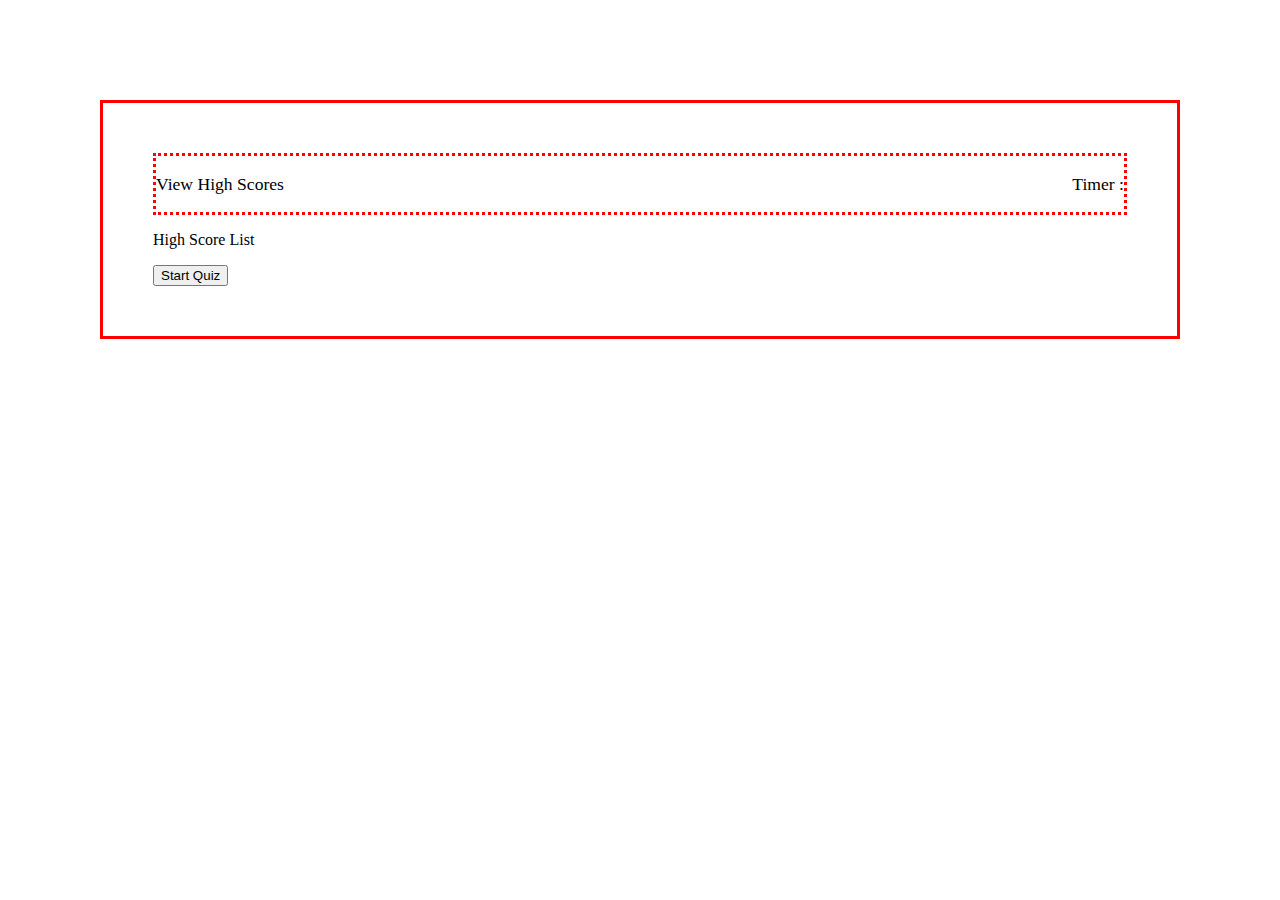
==== index.html @ ae1c9ad5 "add to style.css" ====
<!DOCTYPE html>
<html lang="en">
<head>
    <meta charset="UTF-8">
    <meta http-equiv="X-UA-Compatible" content="IE=edge">
    <meta name="viewport" content="width=device-width, initial-scale=1.0">
    <link rel="stylesheet" type="text/css" href="./assets/style.css"/>
    <script defer src="./assets/script.js"></script>
    <title>Timed Quiz</title>
</head>

<body class="body">
    <nav class="hs-timer">
        <a>View High Scores</a>
        <p id="timer">Timer : </p>
    </nav>

    <main>
        <section class ="question-container hide" id="container">
            <div class="question" >
            <h1  class="question-title" id="quest-title">Question Place Holder </h1> 
                <ol class="choices">
                    <li class ="choice" id="choice">A</li>
                    <li class ="choice" id="choice">B</li>
                    <li class ="choice" id="choice">C</li>
                    <li class ="choice" id="choice">D</li>
                </ol>
            </div>    
        </section>

        <!-- TODO: div div to show under choices with "correct" or "wrong" after user select an answer -->
        <div></div>



        <section id="hs-container">
            <p id="hs-list">High Score List</p>


        </section>


        <button id="start-btn">Start Quiz</button>
        <button class="hide" id="play-again-btn">Play Again</button>
    </main>




</body>

</html>
---- assets/style.css ----
.body{
    display:flexbox;
    flex-wrap: wrap;
    border: solid red;
    justify-content: center;
    margin: 100px 100px;
    padding: 50px;
}

.question-container {
    display: flex;
    flex-direction: column;
    align-items: center;
    border: solid green;
}

.question {
    width: 80%;
    display: flex;
    flex-wrap: wrap;
    align-items: center;
    
}

.question-title{
    flex: 1 1 auto;
    text-align: left;
    border: solid red;
    width: 40%;
    font-size: 2rem;
}

.choices {
    display: flex;
    flex-direction: column;
    flex-wrap: wrap;
    row-gap: 15px;
    justify-content: center;
    border: solid yellow;
    width: 100%;
    list-style: none;
}

.choice {
background-color: rgb(23, 23, 192);
border-radius: 8px;
color: aliceblue;
font-size: 1.5rem;
width: 50%;
padding: 10px;
}

.choice:hover {
    background-color: rgb(193, 144, 239);
}

.hs-timer {
    display: flex;
    justify-content: space-between;
    align-items: baseline;
    gap:10px;
    border: dotted red;
    font-size: 1.1rem;
}

/* this class will hide any element with its class. We can use .classlist to add and remove this class to 
hide or reveal elements*/
.hide {
    display:none;
}
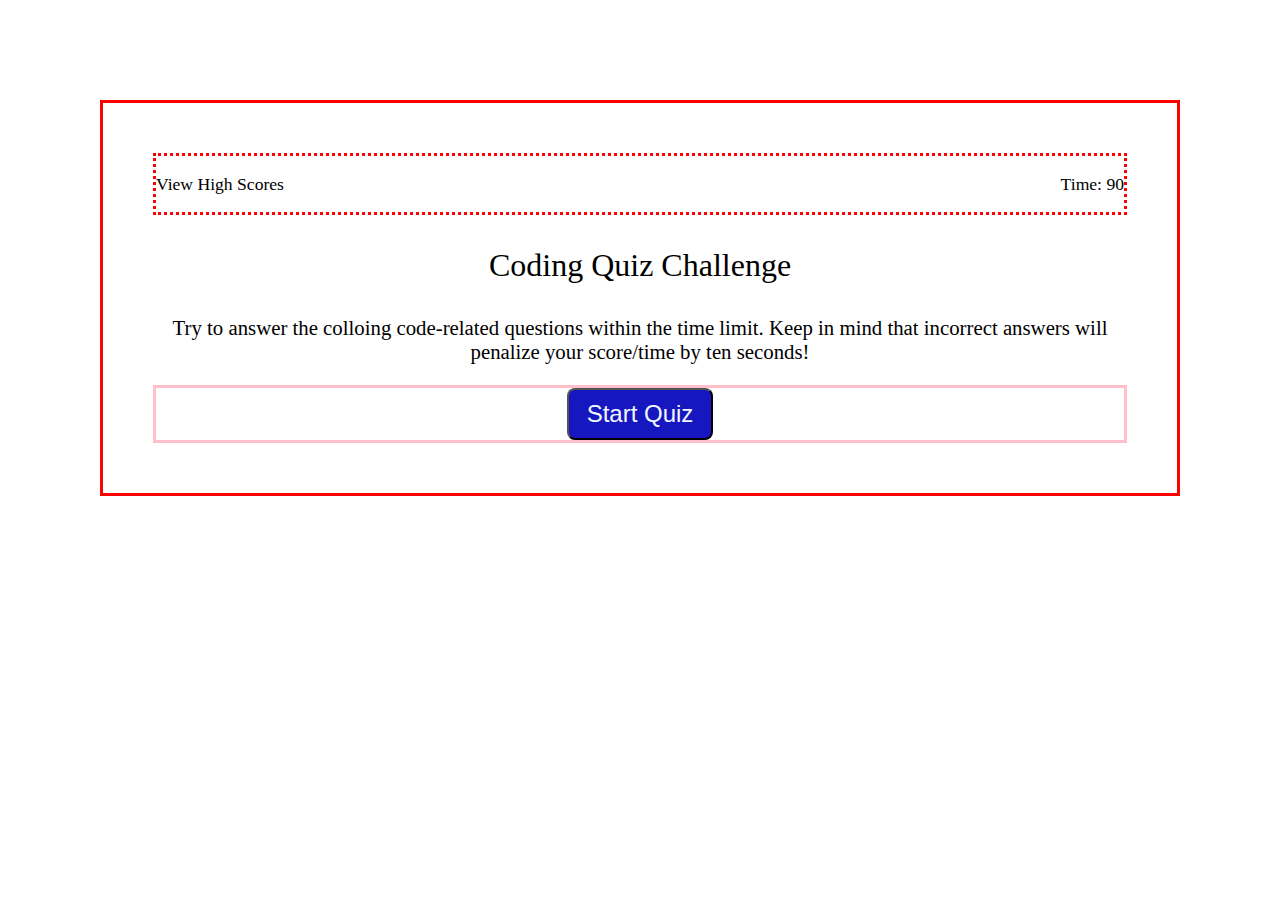
==== commit 81a3b976: "add code to showQuestion() and answerCheck(), edit index.html and style.css" ====
--- a/index.html
+++ b/index.html
@@ -11,37 +11,44 @@
 
 <body class="body">
     <nav class="hs-timer">
-        <a>View High Scores</a>
-        <p id="timer">Timer : </p>
+        <a id="hs-list">View High Scores</a>
+        <p id="timer">Time: 90</p>
     </nav>
 
     <main>
         <section class ="question-container hide" id="container">
             <div class="question" >
             <h1  class="question-title" id="quest-title">Question Place Holder </h1> 
-                <ol class="choices">
-                    <li class ="choice" id="choice">A</li>
-                    <li class ="choice" id="choice">B</li>
-                    <li class ="choice" id="choice">C</li>
-                    <li class ="choice" id="choice">D</li>
-                </ol>
+                <div class="choices">
+                    <div class ="choice" id="choice1">A</div>
+                    <div class ="choice" id="choice2">B</div>
+                    <div class ="choice" id="choice3">C</div>
+                    <div class ="choice" id="choice4">D</div>
+                    <p class="hide correct-wrong" id="correct">Correct, 10 bonus points added!</p>
+                    <p class="hide correct-wrong" id="wrong">Wrong, 10 seconds deducted!</p>
+                </div>
             </div>    
         </section>
 
         <!-- TODO: div div to show under choices with "correct" or "wrong" after user select an answer -->
-        <div></div>
+        <!-- <div class="hide" id="correct">Correct, 10 bonus points added!</div>
+        <div class="hide" id="wrong">Wrong, 10 seconds deducted!</div> -->
 
 
 
-        <section id="hs-container">
-            <p id="hs-list">High Score List</p>
-
-
+        <section id="main-page">
+            <p class="coding-title" id="hs-list">Coding Quiz Challenge</p>
+            <p class="coding-subtitle">Try to answer the colloing code-related questions within the time limit. 
+                Keep in mind that incorrect answers will penalize your score/time by ten seconds!
+            </p>
         </section>
 
+        <div class="btns">
+            <button class="startBtn" id="start-btn">Start Quiz</button>
+            <button class="hide" id="go-back-btn">Go back</button>
+            <button class="hide" id="clear-hs-btn">Clear High Score</button>
+        </div>
 
-        <button id="start-btn">Start Quiz</button>
-        <button class="hide" id="play-again-btn">Play Again</button>
     </main>
 
 
--- a/assets/style.css
+++ b/assets/style.css
@@ -31,6 +31,12 @@
     font-size: 2rem;
 }
 
+.correct-wrong {
+    border-top: solid gray;
+    color: gray;
+    font-size: 1.5rem;
+}
+
 .choices {
     display: flex;
     flex-direction: column;
@@ -42,13 +48,18 @@
     list-style: none;
 }
 
-.choice {
+.choice, .startBtn{
 background-color: rgb(23, 23, 192);
 border-radius: 8px;
 color: aliceblue;
 font-size: 1.5rem;
 width: 50%;
 padding: 10px;
+}
+
+.startBtn {
+    text-align: center;
+    width: 15%;
 }
 
 .choice:hover {
@@ -68,4 +79,31 @@
 hide or reveal elements*/
 .hide {
     display:none;
+}
+
+.btns {
+    display: flex;
+    justify-content: space-evenly;
+    border: solid pink;
+
+}
+
+.coding-title {
+    font:bolder;
+    font-size: 2rem;
+    text-align: center;
+}
+
+.coding-subtitle {
+    text-align: center;
+    font-size: 1.3rem;
+}
+
+
+@media (max-width: 740px)  {
+    .hs-timer {
+        flex-direction: column;
+        align-items: center;
+    }
+    
 }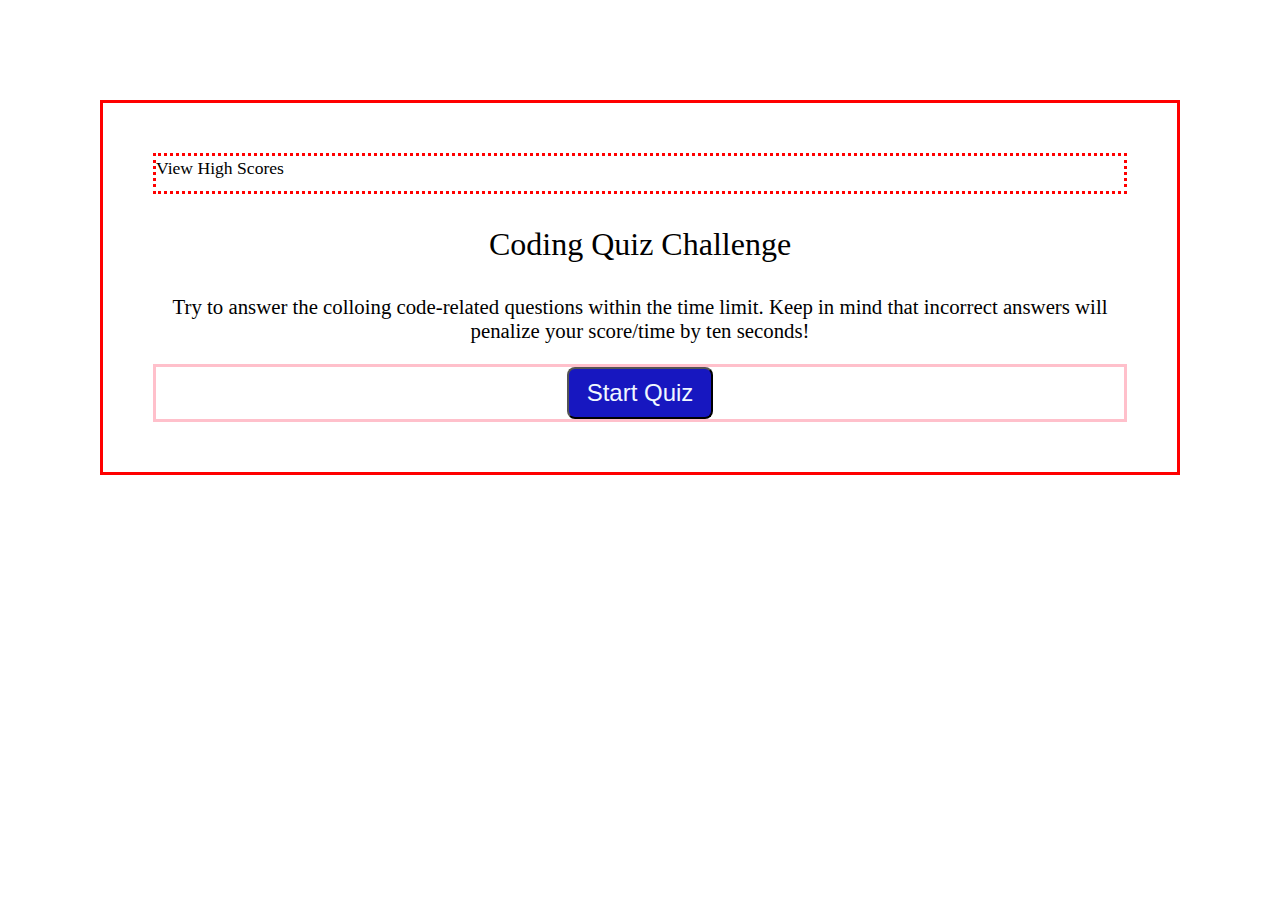
==== commit 5cc981e2: "update countdownTimer func" ====
--- a/index.html
+++ b/index.html
@@ -12,7 +12,7 @@
 <body class="body">
     <nav class="hs-timer">
         <a id="hs-list">View High Scores</a>
-        <p id="timer">Time: 90</p>
+        <p id="timer"></p>
     </nav>
 
     <main>
--- a/assets/style.css
+++ b/assets/style.css
@@ -34,7 +34,7 @@
 .correct-wrong {
     border-top: solid gray;
     color: gray;
-    font-size: 1.5rem;
+    font-size: 2rem;
 }
 
 .choices {
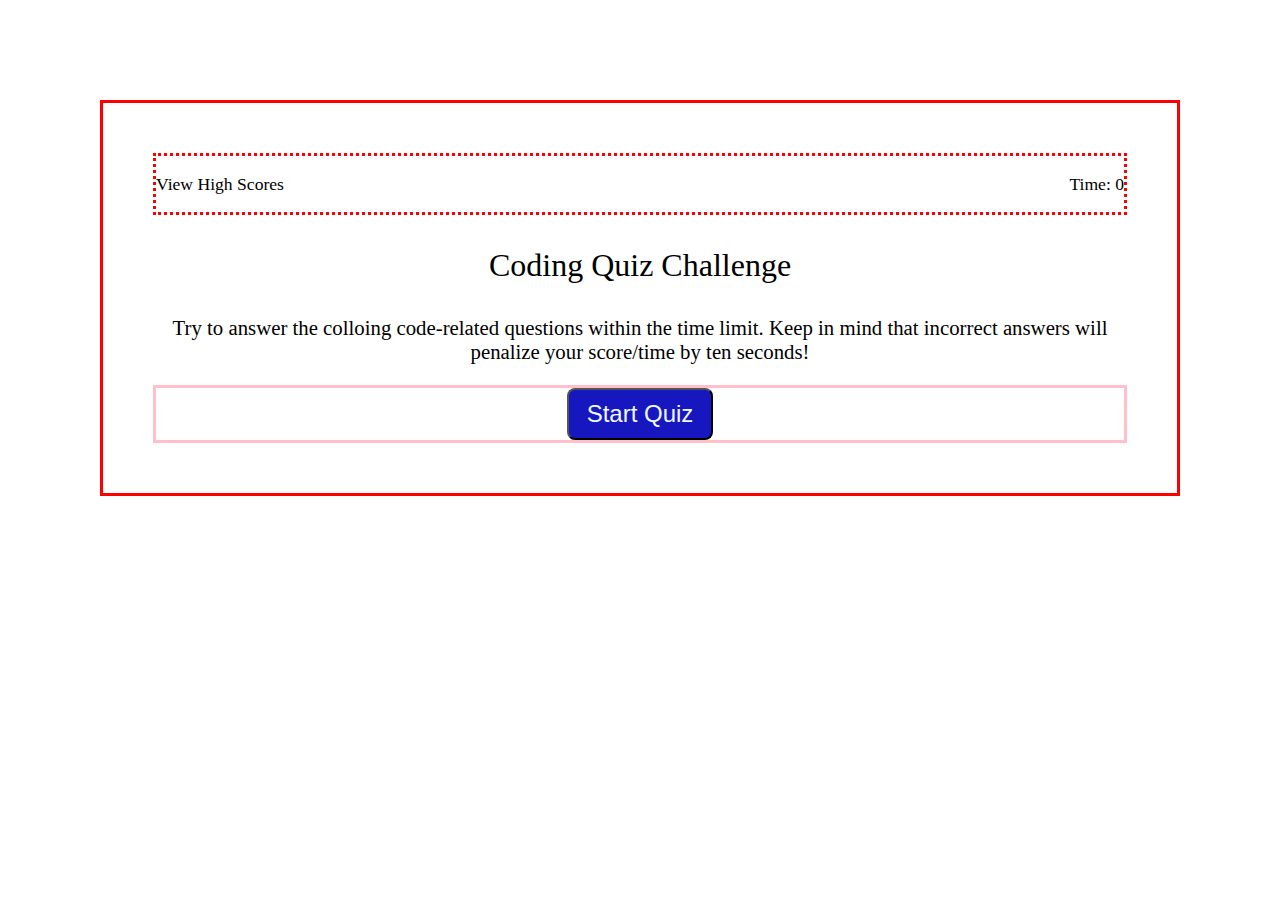
==== commit 526a1c84: "add to index.html, add function to handle result-container, edit code for answerCheck in js" ====
--- a/index.html
+++ b/index.html
@@ -11,8 +11,8 @@
 
 <body class="body">
     <nav class="hs-timer">
-        <a id="hs-list">View High Scores</a>
-        <p id="timer"></p>
+        <p><a id="hs-list">View High Scores</a></p>
+        <p id="timer">Time: 0</p>
     </nav>
 
     <main>
@@ -20,27 +20,32 @@
             <div class="question" >
             <h1  class="question-title" id="quest-title">Question Place Holder </h1> 
                 <div class="choices">
-                    <div class ="choice" id="choice1">A</div>
-                    <div class ="choice" id="choice2">B</div>
-                    <div class ="choice" id="choice3">C</div>
-                    <div class ="choice" id="choice4">D</div>
-                    <p class="hide correct-wrong" id="correct">Correct, 10 bonus points added!</p>
-                    <p class="hide correct-wrong" id="wrong">Wrong, 10 seconds deducted!</p>
+                    <div class="choice" id="choice1" role="button">A</div>
+                    <div class="choice" id="choice2" role="button">B</div>
+                    <div class="choice" id="choice3" role="button">C</div>
+                    <div class="choice" id="choice4" role="button">D</div>
+                    <p class="hide correct-wrong" id="correct">Correct!</p>
+                    <p class="hide correct-wrong" id="wrong">Wrong!</p>
                 </div>
             </div>    
         </section>
 
-        <!-- TODO: div div to show under choices with "correct" or "wrong" after user select an answer -->
-        <!-- <div class="hide" id="correct">Correct, 10 bonus points added!</div>
-        <div class="hide" id="wrong">Wrong, 10 seconds deducted!</div> -->
-
-
 
         <section id="main-page">
-            <p class="coding-title" id="hs-list">Coding Quiz Challenge</p>
-            <p class="coding-subtitle">Try to answer the colloing code-related questions within the time limit. 
+            <p class="title" id="hs-list">Coding Quiz Challenge</p>
+            <p class="subtitle">Try to answer the colloing code-related questions within the time limit. 
                 Keep in mind that incorrect answers will penalize your score/time by ten seconds!
             </p>
+        </section>
+
+        <section class="result-container hide" id="result-page">
+            <p class="title">All done!</p>
+            <p class="subtitle" id="result-text"></p>
+            <form>
+            <label for="inital">Enter initials:</label>
+            <input type="text"> 
+            <input type="submit" class="submit-btn"> 
+            </form>
         </section>
 
         <div class="btns">
--- a/assets/style.css
+++ b/assets/style.css
@@ -8,7 +8,7 @@
     padding: 50px;
 }
 
-.question-container {
+.question-container, .result-container {
     display: flex;
     flex-direction: column;
     align-items: center;
@@ -48,7 +48,7 @@
     list-style: none;
 }
 
-.choice, .startBtn{
+.choice, .startBtn {
 background-color: rgb(23, 23, 192);
 border-radius: 8px;
 color: aliceblue;
@@ -60,6 +60,12 @@
 .startBtn {
     text-align: center;
     width: 15%;
+}
+
+.submit-btn{
+    background-color: rgb(23, 23, 192);
+    border-radius: 8px;
+    color: aliceblue;
 }
 
 .choice:hover {
@@ -88,16 +94,17 @@
 
 }
 
-.coding-title {
+.title {
     font:bolder;
     font-size: 2rem;
     text-align: center;
 }
 
-.coding-subtitle {
+.subtitle {
     text-align: center;
     font-size: 1.3rem;
 }
+
 
 
 @media (max-width: 740px)  {
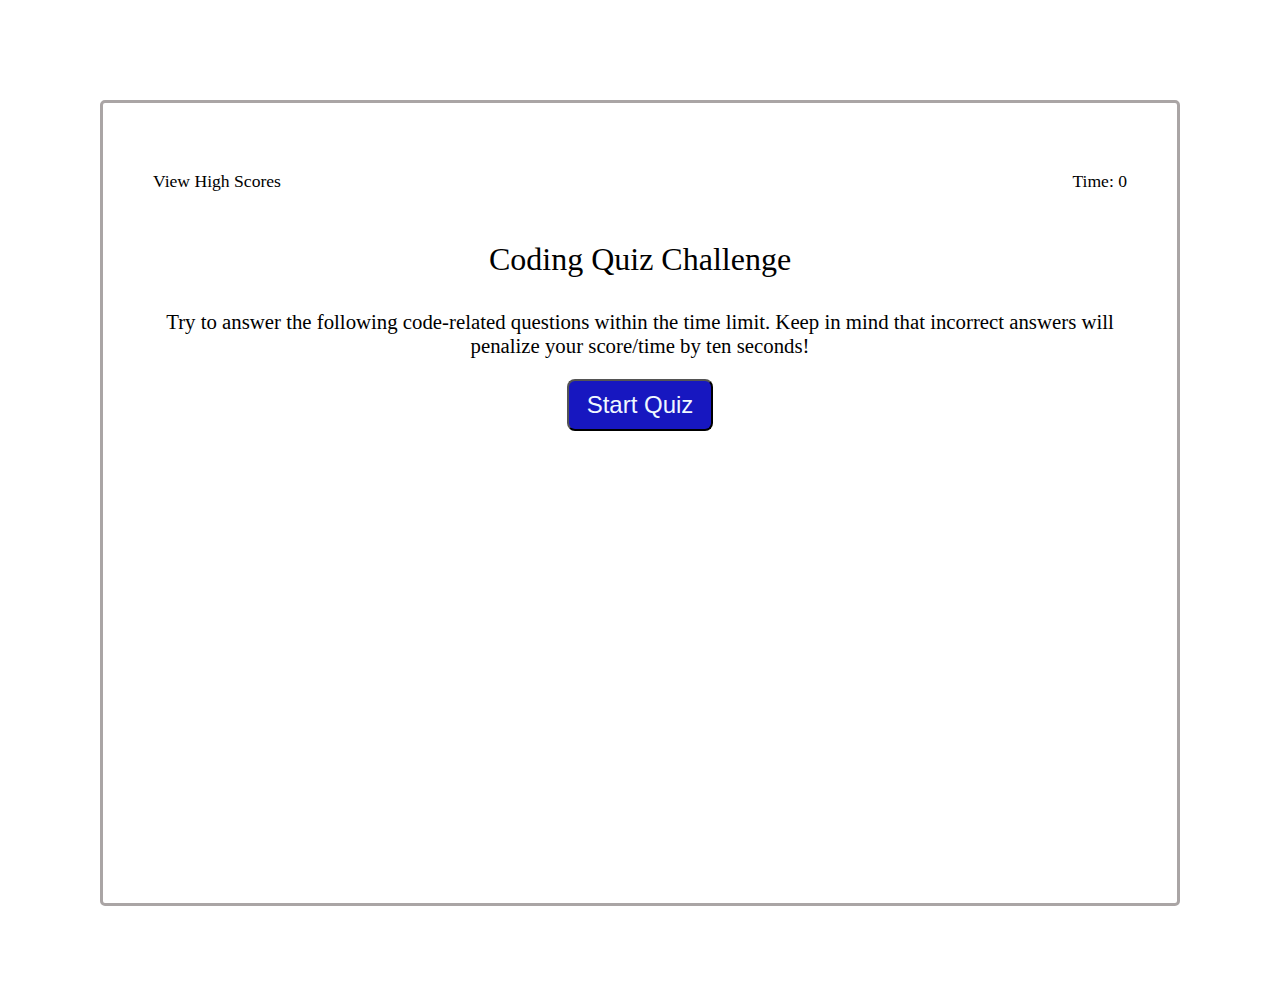
==== commit 8c5c29d2: "add code to randomize options" ====
--- a/index.html
+++ b/index.html
@@ -5,13 +5,12 @@
     <meta http-equiv="X-UA-Compatible" content="IE=edge">
     <meta name="viewport" content="width=device-width, initial-scale=1.0">
     <link rel="stylesheet" type="text/css" href="./assets/style.css"/>
-    <script defer src="./assets/script.js"></script>
     <title>Timed Quiz</title>
 </head>
 
 <body class="body">
     <nav class="hs-timer">
-        <p><a id="hs-list">View High Scores</a></p>
+        <p class="view-hs"><a id="hs-list">View High Scores</a></p>
         <p id="timer">Time: 0</p>
     </nav>
 
@@ -20,10 +19,10 @@
             <div class="question" >
             <h1  class="question-title" id="quest-title">Question Place Holder </h1> 
                 <div class="choices">
-                    <div class="choice" id="choice1" role="button">A</div>
-                    <div class="choice" id="choice2" role="button">B</div>
-                    <div class="choice" id="choice3" role="button">C</div>
-                    <div class="choice" id="choice4" role="button">D</div>
+                    <div class="choice choic1" id="choice1" role="button">A</div>
+                    <div class="choice choic2" id="choice2" role="button">B</div>
+                    <div class="choice choic3" id="choice3" role="button">C</div>
+                    <div class="choice choice4" id="choice4" role="button">D</div>
                     <p class="hide correct-wrong" id="correct">Correct!</p>
                     <p class="hide correct-wrong" id="wrong">Wrong!</p>
                 </div>
@@ -33,7 +32,7 @@
 
         <section id="main-page">
             <p class="title" id="hs-list">Coding Quiz Challenge</p>
-            <p class="subtitle">Try to answer the colloing code-related questions within the time limit. 
+            <p class="subtitle">Try to answer the following code-related questions within the time limit. 
                 Keep in mind that incorrect answers will penalize your score/time by ten seconds!
             </p>
         </section>
@@ -56,7 +55,10 @@
 
     </main>
 
-
+    <!-- We link the script last because the browser executes any js on the spot.
+    So it is faster for a page to load if we have everything load first and then 
+    the script last -->
+    <script defer src="./assets/script.js"></script>
 
 
 </body>
--- a/assets/style.css
+++ b/assets/style.css
@@ -1,18 +1,25 @@
 
 .body{
-    display:flexbox;
-    flex-wrap: wrap;
-    border: solid red;
-    justify-content: center;
+    display:flex;
+    flex-direction: column;
+    flex: 1 1 auto;
+    border: solid rgb(170, 165, 165);
     margin: 100px 100px;
     padding: 50px;
+    border-radius: 5px;
+    height: 700px;
 }
 
 .question-container, .result-container {
     display: flex;
     flex-direction: column;
     align-items: center;
-    border: solid green;
+    /* border: solid green; */
+    /* margin-left: 100px; */
+    justify-content: center;
+    align-content: center;
+    width: 70%;
+    margin-left: 10%;
 }
 
 .question {
@@ -26,7 +33,7 @@
 .question-title{
     flex: 1 1 auto;
     text-align: left;
-    border: solid red;
+    /* border: solid red; */
     width: 40%;
     font-size: 2rem;
 }
@@ -43,7 +50,7 @@
     flex-wrap: wrap;
     row-gap: 15px;
     justify-content: center;
-    border: solid yellow;
+    /* border: solid yellow; */
     width: 100%;
     list-style: none;
 }
@@ -53,7 +60,7 @@
 border-radius: 8px;
 color: aliceblue;
 font-size: 1.5rem;
-width: 50%;
+width: 40%;
 padding: 10px;
 }
 
@@ -77,7 +84,7 @@
     justify-content: space-between;
     align-items: baseline;
     gap:10px;
-    border: dotted red;
+    /* border: dotted red; */
     font-size: 1.1rem;
 }
 
@@ -90,8 +97,7 @@
 .btns {
     display: flex;
     justify-content: space-evenly;
-    border: solid pink;
-
+    /* border: solid pink; */
 }
 
 .title {
@@ -113,4 +119,5 @@
         align-items: center;
     }
     
-}+}
+
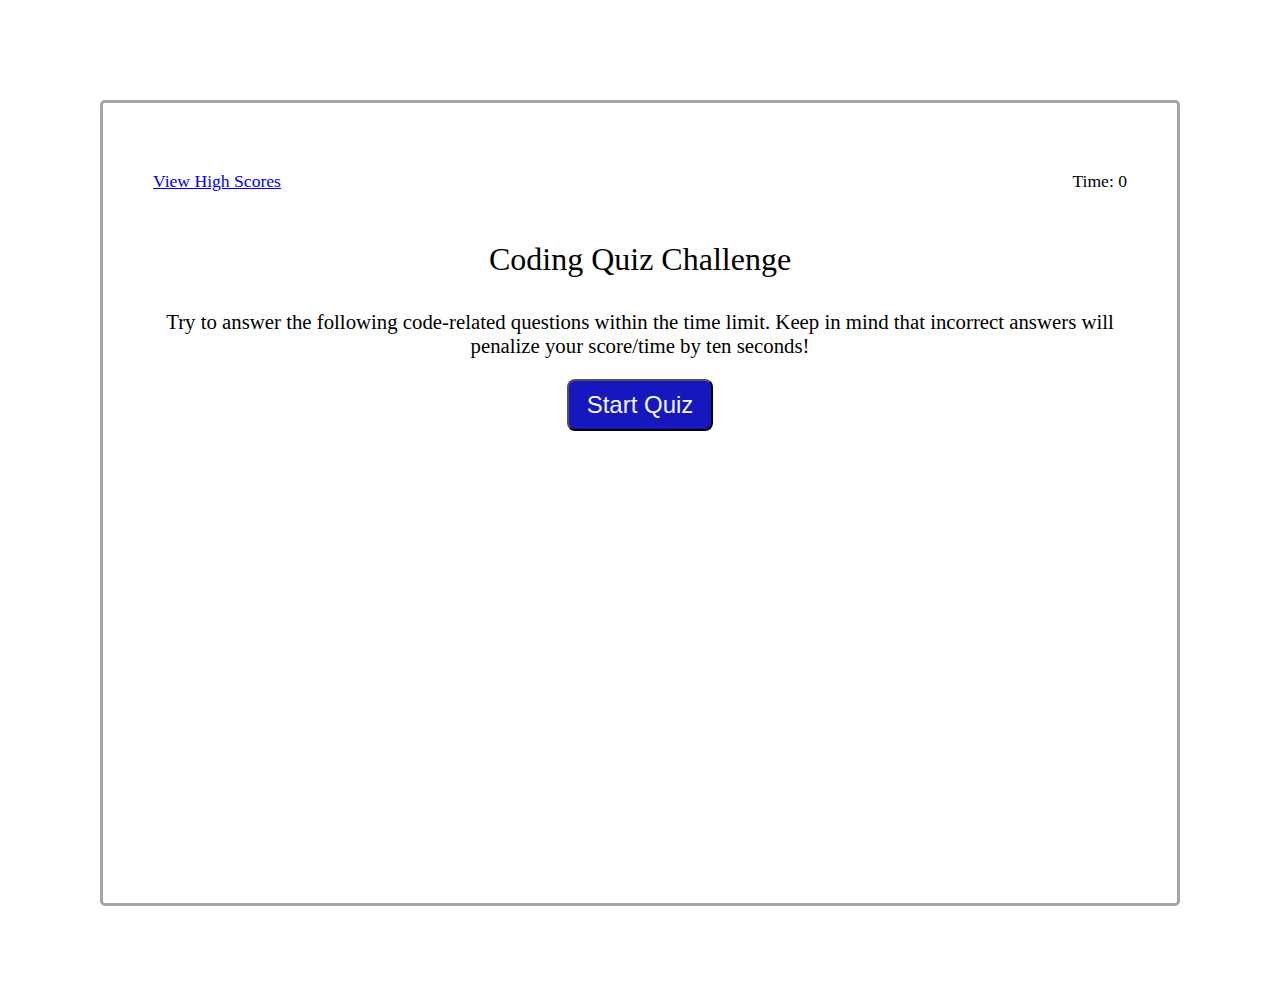
==== commit a8937515: "add highscore page, implement back button" ====
--- a/index.html
+++ b/index.html
@@ -10,7 +10,7 @@
 
 <body class="body">
     <nav class="hs-timer">
-        <p class="view-hs"><a id="hs-list">View High Scores</a></p>
+        <p class="view-hs"><a href="./assets/high-score-page.html" hs-list">View High Scores</a></p>
         <p id="timer">Time: 0</p>
     </nav>
 
@@ -19,9 +19,9 @@
             <div class="question" >
             <h1  class="question-title" id="quest-title">Question Place Holder </h1> 
                 <div class="choices">
-                    <div class="choice choic1" id="choice1" role="button">A</div>
-                    <div class="choice choic2" id="choice2" role="button">B</div>
-                    <div class="choice choic3" id="choice3" role="button">C</div>
+                    <div class="choice choice1" id="choice1" role="button">A</div>
+                    <div class="choice choice2" id="choice2" role="button">B</div>
+                    <div class="choice choice3" id="choice3" role="button">C</div>
                     <div class="choice choice4" id="choice4" role="button">D</div>
                     <p class="hide correct-wrong" id="correct">Correct!</p>
                     <p class="hide correct-wrong" id="wrong">Wrong!</p>
@@ -49,8 +49,6 @@
 
         <div class="btns">
             <button class="startBtn" id="start-btn">Start Quiz</button>
-            <button class="hide" id="go-back-btn">Go back</button>
-            <button class="hide" id="clear-hs-btn">Clear High Score</button>
         </div>
 
     </main>
--- a/assets/style.css
+++ b/assets/style.css
@@ -10,7 +10,7 @@
     height: 700px;
 }
 
-.question-container, .result-container {
+.question-container, .result-container, .hs-section {
     display: flex;
     flex-direction: column;
     align-items: center;
@@ -64,6 +64,12 @@
 padding: 10px;
 }
 
+#go-back-btn, #clear-hs-btn {
+    background-color: rgb(23, 23, 192);
+    color: aliceblue;
+    border-radius: 8px;
+}
+
 .startBtn {
     text-align: center;
     width: 15%;
@@ -77,6 +83,7 @@
 
 .choice:hover {
     background-color: rgb(193, 144, 239);
+    cursor: pointer;
 }
 
 .hs-timer {
@@ -97,7 +104,6 @@
 .btns {
     display: flex;
     justify-content: space-evenly;
-    /* border: solid pink; */
 }
 
 .title {
@@ -111,6 +117,9 @@
     font-size: 1.3rem;
 }
 
+.spacer {
+    margin-top: 50px;
+}
 
 
 @media (max-width: 740px)  {
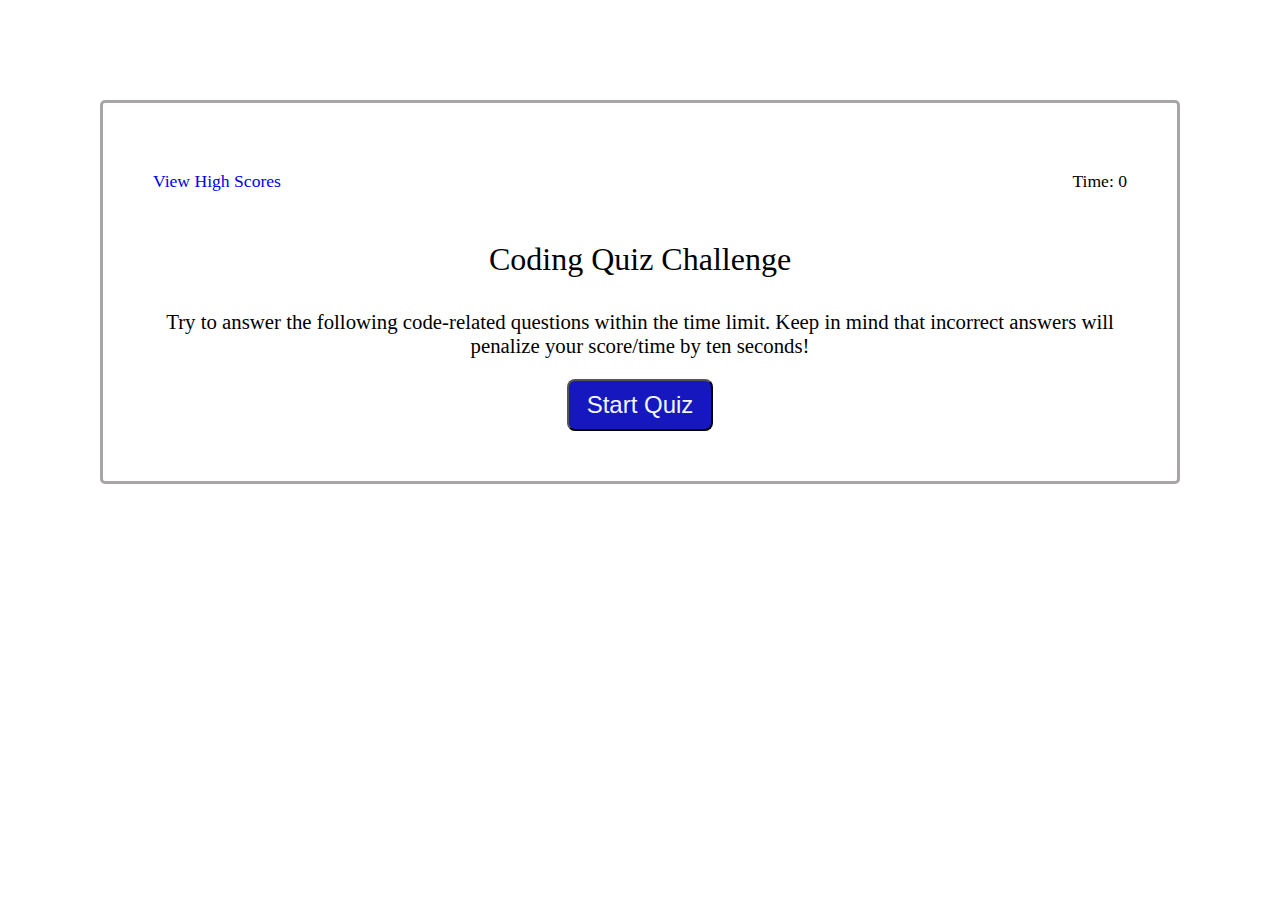
==== commit 4b316370: "add code to render list of highscores" ====
--- a/index.html
+++ b/index.html
@@ -19,10 +19,10 @@
             <div class="question" >
             <h1  class="question-title" id="quest-title">Question Place Holder </h1> 
                 <div class="choices">
-                    <div class="choice choice1" id="choice1" role="button">A</div>
-                    <div class="choice choice2" id="choice2" role="button">B</div>
-                    <div class="choice choice3" id="choice3" role="button">C</div>
-                    <div class="choice choice4" id="choice4" role="button">D</div>
+                    <div class="choice btn-hover" id="choice1">A</div>
+                    <div class="choice btn-hover" id="choice2">B</div>
+                    <div class="choice btn-hover" id="choice3">C</div>
+                    <div class="choice btn-hover" id="choice4">D</div>
                     <p class="hide correct-wrong" id="correct">Correct!</p>
                     <p class="hide correct-wrong" id="wrong">Wrong!</p>
                 </div>
@@ -31,7 +31,7 @@
 
 
         <section id="main-page">
-            <p class="title" id="hs-list">Coding Quiz Challenge</p>
+            <p class="title">Coding Quiz Challenge</p>
             <p class="subtitle">Try to answer the following code-related questions within the time limit. 
                 Keep in mind that incorrect answers will penalize your score/time by ten seconds!
             </p>
@@ -40,25 +40,25 @@
         <section class="result-container hide" id="result-page">
             <p class="title">All done!</p>
             <p class="subtitle" id="result-text"></p>
-            <form>
+            <form id="initial-form">
             <label for="inital">Enter initials:</label>
-            <input type="text"> 
-            <input type="submit" class="submit-btn"> 
+            <input type="text" id="user-initial" name="user-initial" required> 
+            <button type="submit" class="submit-btn btn-hover" id="submit-btn">Submit</button> 
             </form>
         </section>
 
         <div class="btns">
-            <button class="startBtn" id="start-btn">Start Quiz</button>
+            <button class="startBtn btn-hover" id="start-btn">Start Quiz</button>
         </div>
-
     </main>
 
+    <!-- <ol id="hs-entries"></ol> -->
+      
     <!-- We link the script last because the browser executes any js on the spot.
     So it is faster for a page to load if we have everything load first and then 
     the script last -->
     <script defer src="./assets/script.js"></script>
 
-
 </body>
 
 </html>--- a/assets/style.css
+++ b/assets/style.css
@@ -1,3 +1,6 @@
+a {
+    text-decoration: none;
+}
 
 .body{
     display:flex;
@@ -8,18 +11,23 @@
     padding: 50px;
     border-radius: 5px;
     height: 700px;
+    max-height: fit-content;
 }
 
-.question-container, .result-container, .hs-section {
+.question-container, .result-container {
     display: flex;
     flex-direction: column;
     align-items: center;
-    /* border: solid green; */
-    /* margin-left: 100px; */
     justify-content: center;
     align-content: center;
-    width: 70%;
+    width: 80%;
     margin-left: 10%;
+}
+
+.hs-section{
+    display: flex;
+    flex-direction: column;
+    align-items: center;
 }
 
 .question {
@@ -55,19 +63,14 @@
     list-style: none;
 }
 
-.choice, .startBtn {
+.choice, 
+.startBtn {
 background-color: rgb(23, 23, 192);
 border-radius: 8px;
 color: aliceblue;
 font-size: 1.5rem;
 width: 40%;
 padding: 10px;
-}
-
-#go-back-btn, #clear-hs-btn {
-    background-color: rgb(23, 23, 192);
-    color: aliceblue;
-    border-radius: 8px;
 }
 
 .startBtn {
@@ -81,7 +84,7 @@
     color: aliceblue;
 }
 
-.choice:hover {
+.btn-hover:hover {
     background-color: rgb(193, 144, 239);
     cursor: pointer;
 }
@@ -113,20 +116,28 @@
 }
 
 .subtitle {
+    align-content: center;
     text-align: center;
     font-size: 1.3rem;
+    width: 100%;
 }
 
 .spacer {
     margin-top: 50px;
 }
 
+#go-back-btn, 
+#clear-hs-btn {
+    background-color: rgb(23, 23, 192);
+    color: aliceblue;
+    border-radius: 8px;
+}
 
 @media (max-width: 740px)  {
     .hs-timer {
         flex-direction: column;
         align-items: center;
     }
-    
+
 }
 
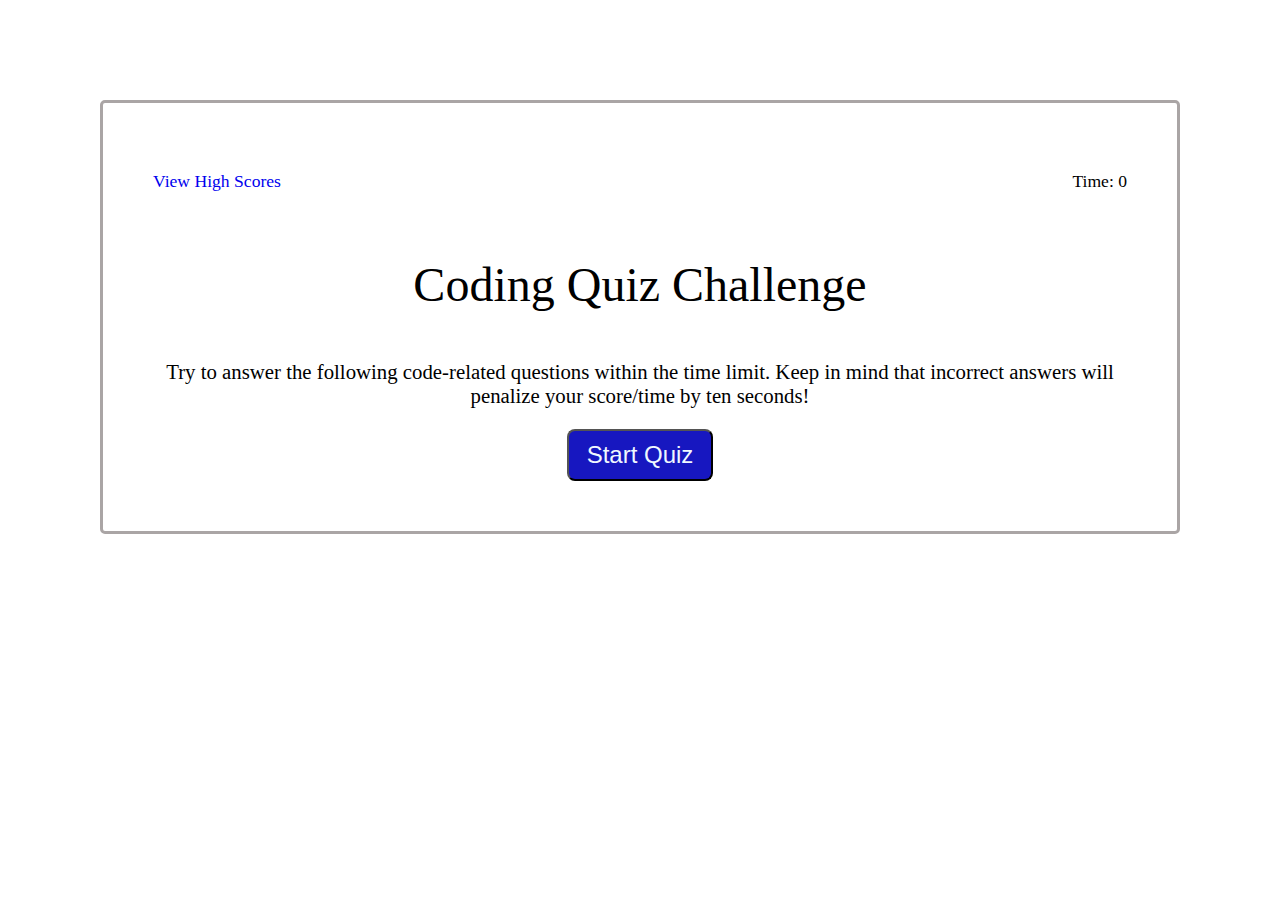
==== commit 5c7f32f2: "READ.md update, cleaned up code for html, js, and css" ====
--- a/index.html
+++ b/index.html
@@ -28,7 +28,6 @@
                 </div>
             </div>    
         </section>
-
 
         <section id="main-page">
             <p class="title">Coding Quiz Challenge</p>
--- a/assets/style.css
+++ b/assets/style.css
@@ -2,7 +2,7 @@
     text-decoration: none;
 }
 
-.body{
+.body {
     display:flex;
     flex-direction: column;
     flex: 1 1 auto;
@@ -14,7 +14,8 @@
     max-height: fit-content;
 }
 
-.question-container, .result-container {
+.question-container, 
+.result-container {
     display: flex;
     flex-direction: column;
     align-items: center;
@@ -24,10 +25,13 @@
     margin-left: 10%;
 }
 
-.hs-section{
+.hs-section {
+    flex-direction: column;
+}
+
+.hs-div {
     display: flex;
-    flex-direction: column;
-    align-items: center;
+    justify-content: center;
 }
 
 .question {
@@ -35,13 +39,11 @@
     display: flex;
     flex-wrap: wrap;
     align-items: center;
-    
 }
 
-.question-title{
+.question-title {
     flex: 1 1 auto;
     text-align: left;
-    /* border: solid red; */
     width: 40%;
     font-size: 2rem;
 }
@@ -58,7 +60,6 @@
     flex-wrap: wrap;
     row-gap: 15px;
     justify-content: center;
-    /* border: solid yellow; */
     width: 100%;
     list-style: none;
 }
@@ -78,7 +79,7 @@
     width: 15%;
 }
 
-.submit-btn{
+.submit-btn {
     background-color: rgb(23, 23, 192);
     border-radius: 8px;
     color: aliceblue;
@@ -94,7 +95,6 @@
     justify-content: space-between;
     align-items: baseline;
     gap:10px;
-    /* border: dotted red; */
     font-size: 1.1rem;
 }
 
@@ -111,7 +111,7 @@
 
 .title {
     font:bolder;
-    font-size: 2rem;
+    font-size: 3rem;
     text-align: center;
 }
 
@@ -126,18 +126,23 @@
     margin-top: 50px;
 }
 
+.hs-entries {
+    font-size: 2rem;
+    background-color: rgb(205, 195, 195);
+}
+
 #go-back-btn, 
 #clear-hs-btn {
     background-color: rgb(23, 23, 192);
     color: aliceblue;
     border-radius: 8px;
+    font-size: 1.5rem;
 }
 
-@media (max-width: 740px)  {
+@media (max-width: 740px) {
     .hs-timer {
         flex-direction: column;
         align-items: center;
     }
-
 }
 
